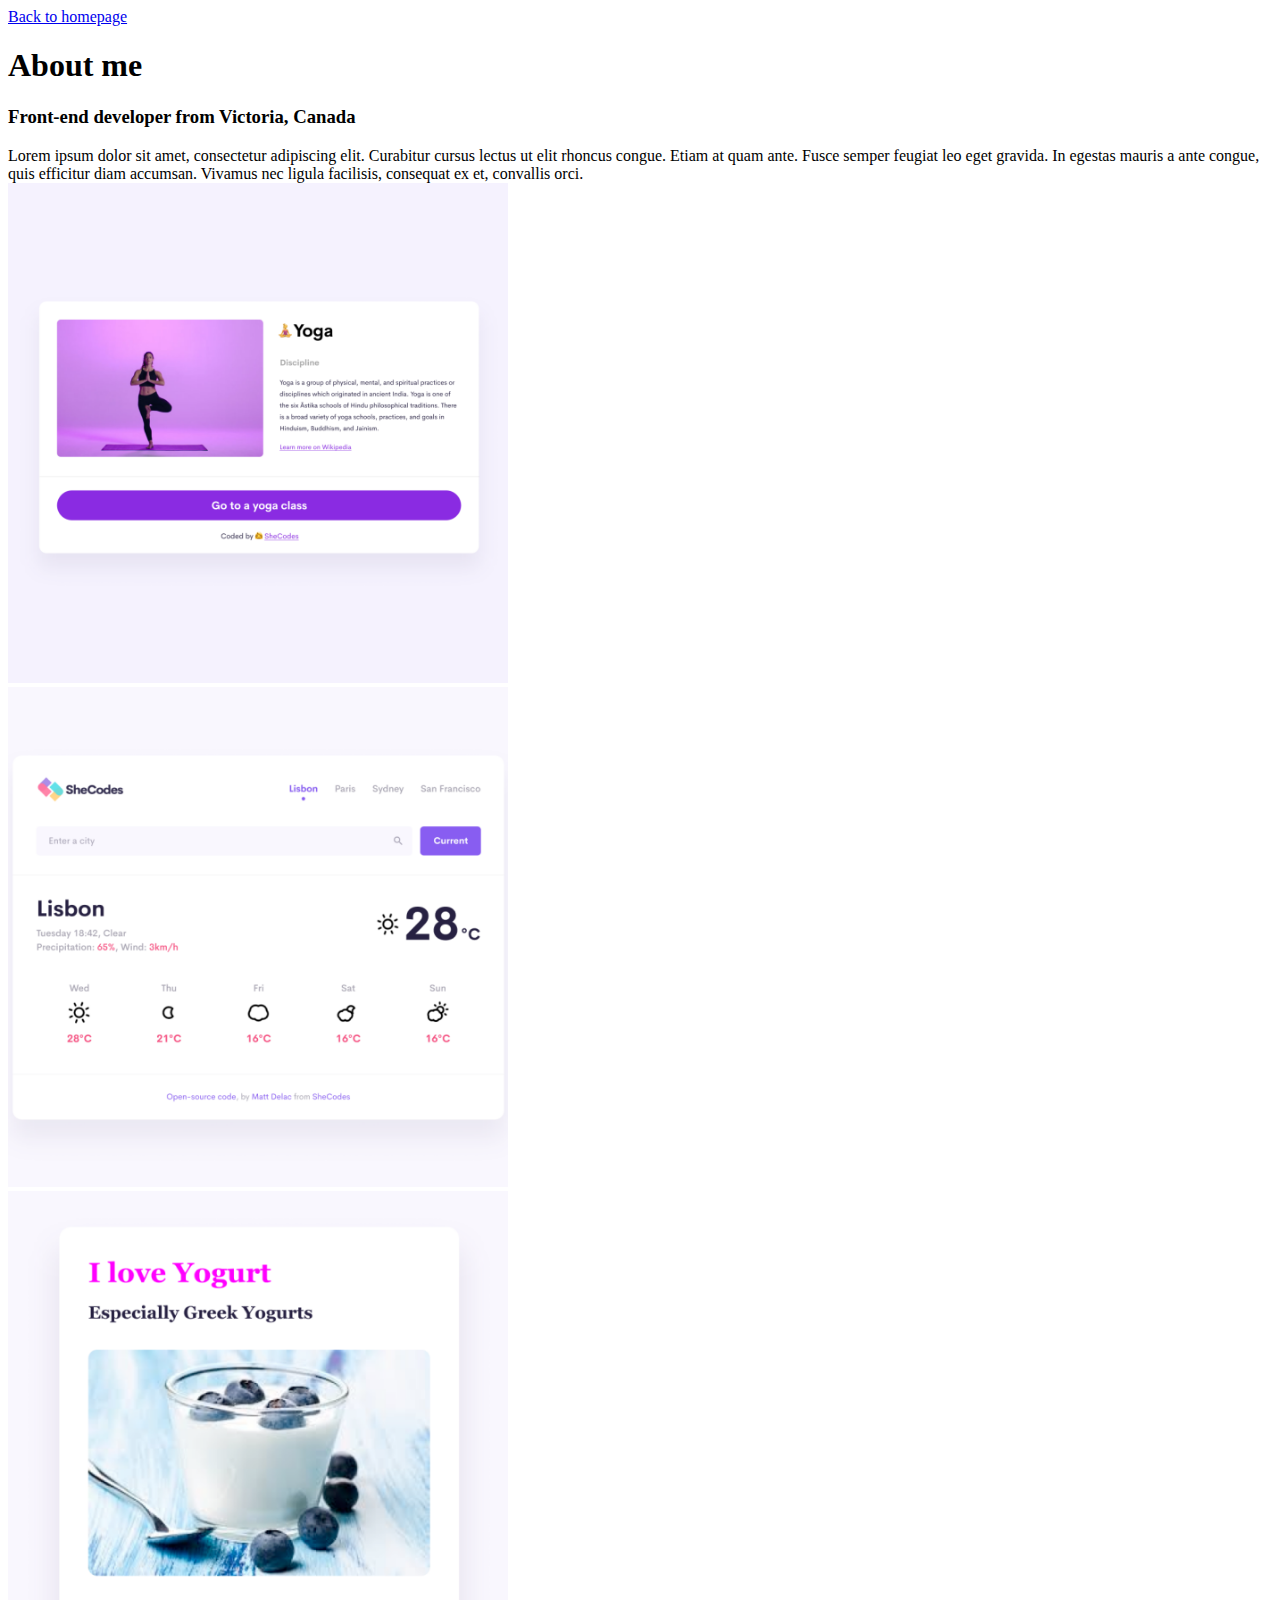
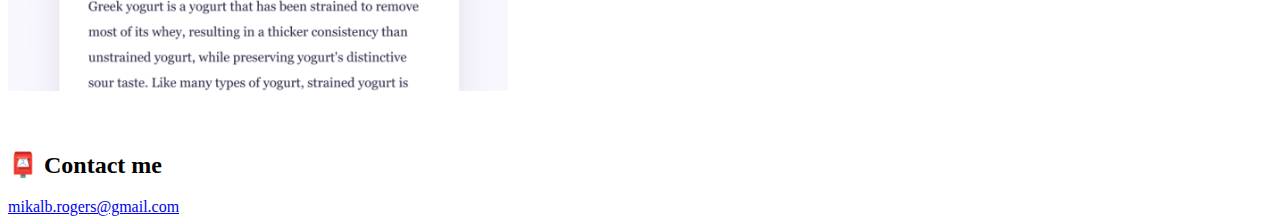
==== about.html @ 40241298 "transferred project from codesandbox" ====
<!DOCTYPE html>
<html lang="en">
  <head>
    <meta charset="UTF-8" />
    <meta http-equiv="X-UA-Compatible" content="IE=edge" />
    <meta name="viewport" content="width=device-width, initial-scale=1.0" />
    <link
      href="https://cdn.jsdelivr.net/npm/bootstrap@5.1.3/dist/css/bootstrap.min.css"
      rel="stylesheet"
      integrity="sha384-1BmE4kWBq78iYhFldvKuhfTAU6auU8tT94WrHftjDbrCEXSU1oBoqyl2QvZ6jIW3"
      crossorigin="anonymous"
    />
    <link rel="stylesheet" href="style.css" />
    <title>About Mika Rogers</title>
  </head>
  <body>
    <a href="index.html" class="homepage-link">Back to homepage</a>
    <h1>About me</h1>
    <h3>Front-end developer from Victoria, Canada</h3>
    <div class="about-paragraphs">
      <h7
        >Lorem ipsum dolor sit amet, consectetur adipiscing elit. Curabitur
        cursus lectus ut elit rhoncus congue. Etiam at quam ante. Fusce semper
        feugiat leo eget gravida. In egestas mauris a ante congue, quis
        efficitur diam accumsan. Vivamus nec ligula facilisis, consequat ex et,
        convallis orci.
      </h7>
    </div>
    <div class="container">
      <div class="row">
        <div class="col-md-4 my-3">
          <img
            src="images/yoga.png"
            width="500"
            class="img-fluid rounded shadow-sm p-2"
          />
        </div>
        <div class="col-md-4 my-3">
          <img
            src="images/weather.png"
            width="500"
            class="img-fluid rounded shadow-sm p-2"
          />
        </div>
        <div class="col-md-4 my-3">
          <img
            src="images/yogurt.png"
            width="500"
            class="img-fluid rounded shadow-sm p-2"
          />
        </div>
      </div>
    </div>
    <br />
    <br />
    <div id="contact">
      <h2>📮 Contact me</h2>
      <a href="mailto:mikalb.rogers@gmail.com" class="email-link">
        mikalb.rogers@gmail.com
      </a>
    </div>
  </body>
</html>
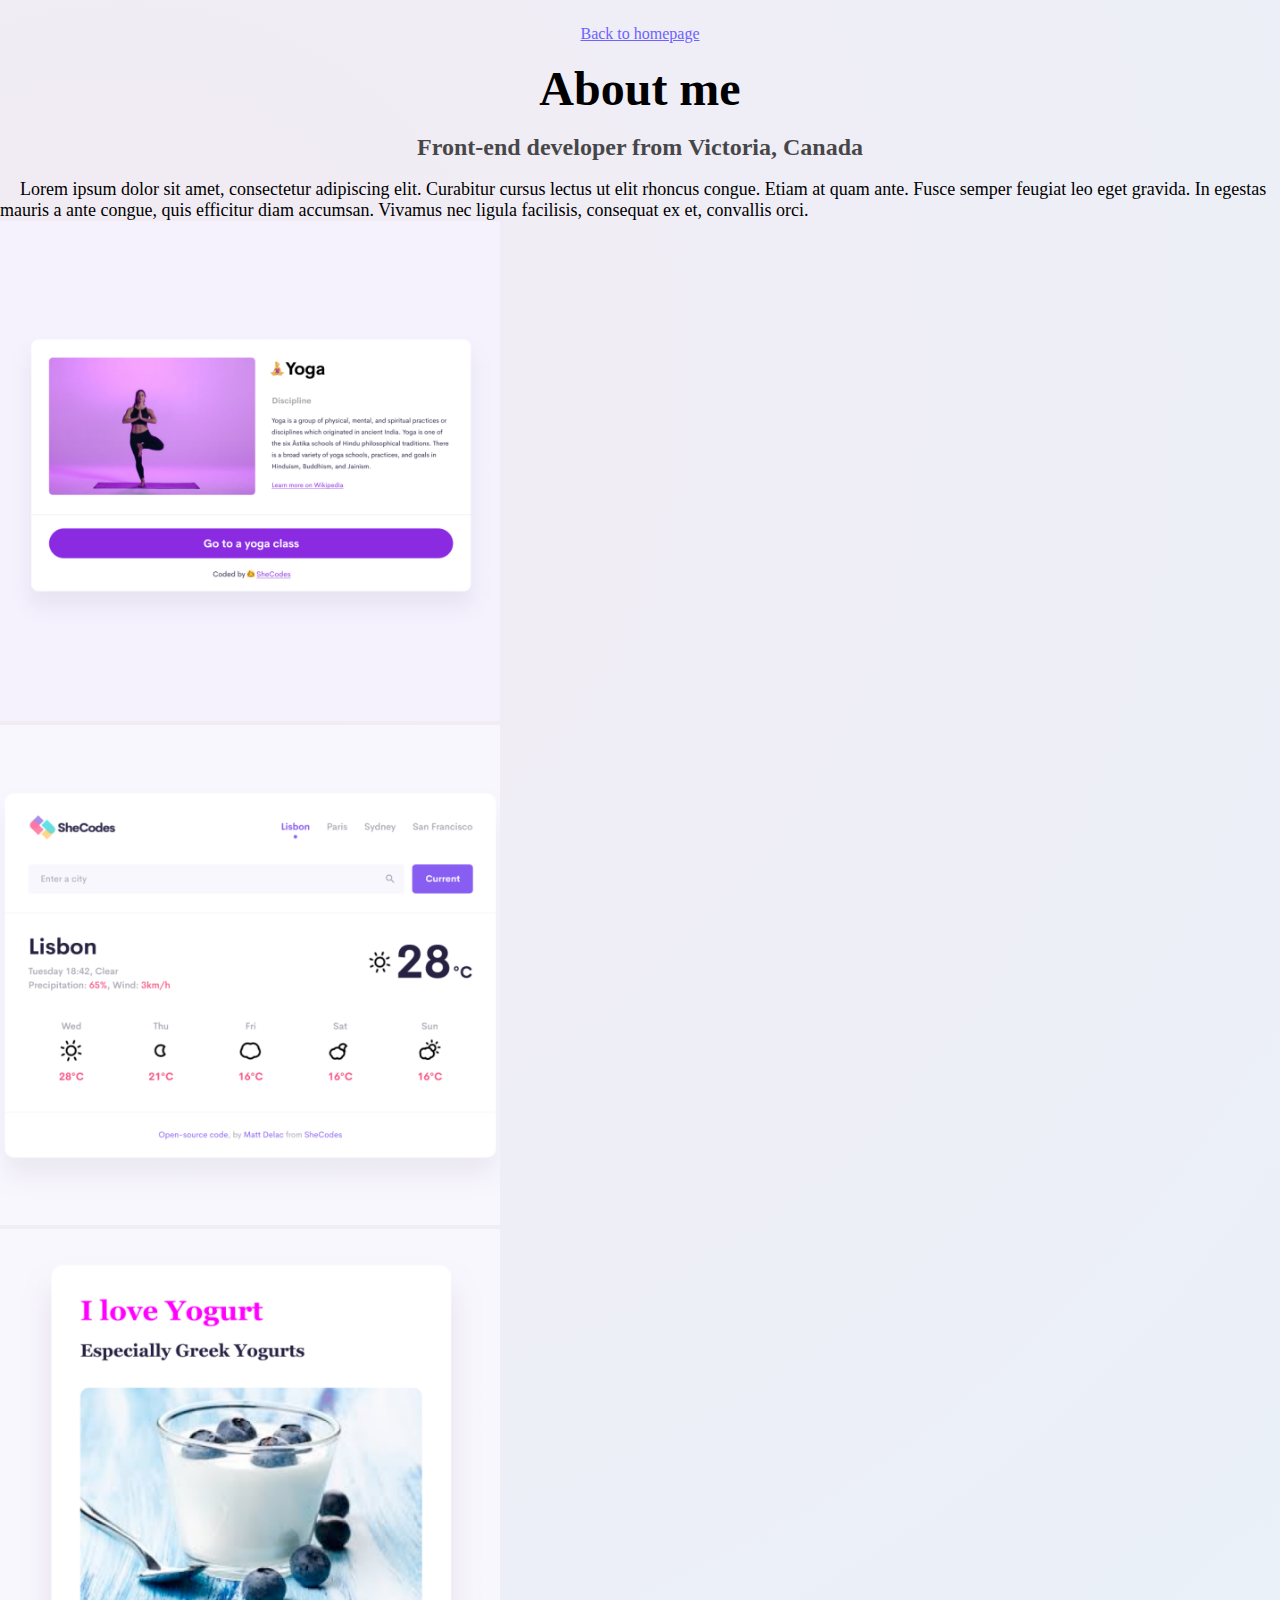
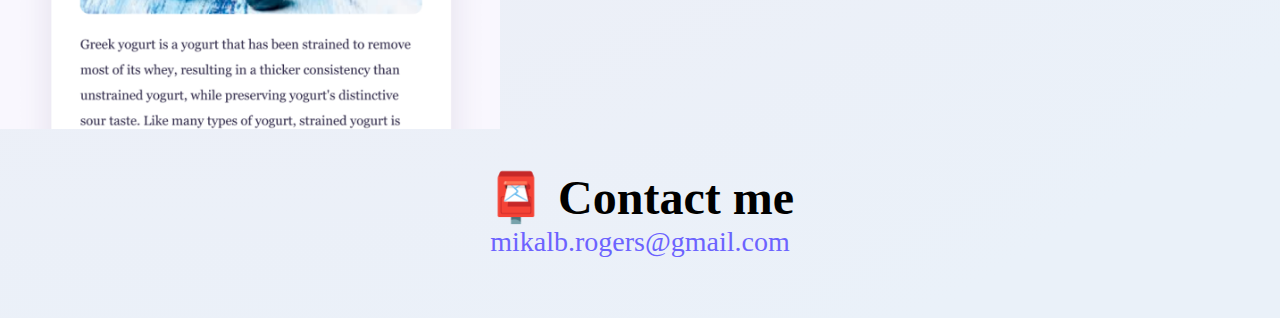
==== commit 4f4349a1: "Corrected css" ====
--- a/about.html
+++ b/about.html
@@ -4,19 +4,26 @@
     <meta charset="UTF-8" />
     <meta http-equiv="X-UA-Compatible" content="IE=edge" />
     <meta name="viewport" content="width=device-width, initial-scale=1.0" />
+    <meta
+      name="description"
+      content="Mika Rogers is a front-end web developer with experience in HTML, CSS, JS, API, Bootstrap, Hosting, Github, Flexbox, SEO, Responsive technologies"
+    />
     <link
       href="https://cdn.jsdelivr.net/npm/bootstrap@5.1.3/dist/css/bootstrap.min.css"
       rel="stylesheet"
       integrity="sha384-1BmE4kWBq78iYhFldvKuhfTAU6auU8tT94WrHftjDbrCEXSU1oBoqyl2QvZ6jIW3"
       crossorigin="anonymous"
     />
-    <link rel="stylesheet" href="style.css" />
-    <title>About Mika Rogers</title>
+    <link rel="stylesheet" href="/style.css" />
+    <title>About Mika Rogers - Front-end Web Developer</title>
   </head>
   <body>
-    <a href="index.html" class="homepage-link">Back to homepage</a>
+    <a href="/" title="Homepage" class="homepage-link">Back to homepage</a>
+    <br />
     <h1>About me</h1>
+    <br />
     <h3>Front-end developer from Victoria, Canada</h3>
+    <br />
     <div class="about-paragraphs">
       <h7
         >Lorem ipsum dolor sit amet, consectetur adipiscing elit. Curabitur
@@ -30,22 +37,25 @@
       <div class="row">
         <div class="col-md-4 my-3">
           <img
-            src="images/yoga.png"
+            src="/images/yoga.png"
             width="500"
+            alt="My yoga website project"
             class="img-fluid rounded shadow-sm p-2"
           />
         </div>
         <div class="col-md-4 my-3">
           <img
-            src="images/weather.png"
+            src="/images/weather.png"
             width="500"
+            alt="My weather app project"
             class="img-fluid rounded shadow-sm p-2"
           />
         </div>
         <div class="col-md-4 my-3">
           <img
-            src="images/yogurt.png"
+            src="/images/yogurt.png"
             width="500"
+            alt="My yogurt website project"
             class="img-fluid rounded shadow-sm p-2"
           />
         </div>
@@ -55,7 +65,11 @@
     <br />
     <div id="contact">
       <h2>📮 Contact me</h2>
-      <a href="mailto:mikalb.rogers@gmail.com" class="email-link">
+      <a
+        href="mailto:mikalb.rogers@gmail.com"
+        title="Contact Mika Rogers"
+        class="email-link"
+      >
         mikalb.rogers@gmail.com
       </a>
     </div>
--- a/style.css
+++ b/style.css
@@ -0,0 +1,127 @@
+:root {
+  --primary-color: #6c63ff;
+  --secondary-color: #f5f2fe;
+  --box-shadow: 0 5px 10px rgba(0, 0, 0, 0.3);
+}
+
+body {
+  margin: 60px auto;
+  max-width: 100%;
+  background: radial-gradient(
+    circle at 10% 20%,
+    rgb(242, 235, 243) 0%,
+    rgb(234, 241, 249) 90.1%
+  );
+}
+
+h1,
+h2,
+h3 {
+  text-align: center;
+  margin: 0;
+}
+
+h1 {
+  font-size: 48px;
+}
+
+h2 {
+  font-size: 48px;
+}
+
+h3 {
+  font-size: 24px;
+  opacity: 0.7;
+}
+
+h7 {
+  text-align: center;
+  font-size: 18px;
+  padding: 20px;
+}
+
+p {
+  padding: 20px;
+  border-radius: 4px;
+  font-size: 18px;
+  line-height: 1.5;
+  text-align: center;
+}
+
+.navigation-links {
+  display: flex;
+  margin-top: 40px;
+  justify-content: center;
+}
+
+.navigation-links a {
+  margin: 20px;
+  border-radius: 4px;
+  padding: 20px 15px;
+  text-decoration: none;
+  text-transform: capitalize;
+}
+
+.contact-link {
+  background: var(--primary-color);
+  box-shadow: var(--box-shadow);
+  color: white;
+}
+
+.contact-link:hover {
+  color: var(--primary-color);
+  background: #f5f2fe;
+  border: 1px solid var(--primary-color);
+}
+
+.about-link {
+  color: var(--primary-color);
+  border: 1px solid var(--primary-color);
+}
+
+.about-link:hover {
+  background: var(--primary-color);
+  box-shadow: var(--box-shadow);
+  color: white;
+}
+
+.homepage-link {
+  color: var(--primary-color);
+  text-align: center;
+  display: block;
+  margin-top: -35px;
+}
+
+.about-app {
+  flex: 1;
+}
+
+.email-link {
+  display: flex;
+  justify-content: center;
+  color: var(--primary-color);
+  font-size: 28px;
+  text-decoration: none;
+}
+
+.email-link:hover {
+  text-decoration: underline;
+}
+
+.bg-purple {
+  background-color: var(--primary-color);
+}
+
+.description {
+  text-align: left;
+}
+
+.button {
+  text-align: center;
+}
+
+@media (max-width: 576px) {
+  .img-homepage {
+    display: none;
+  }
+}
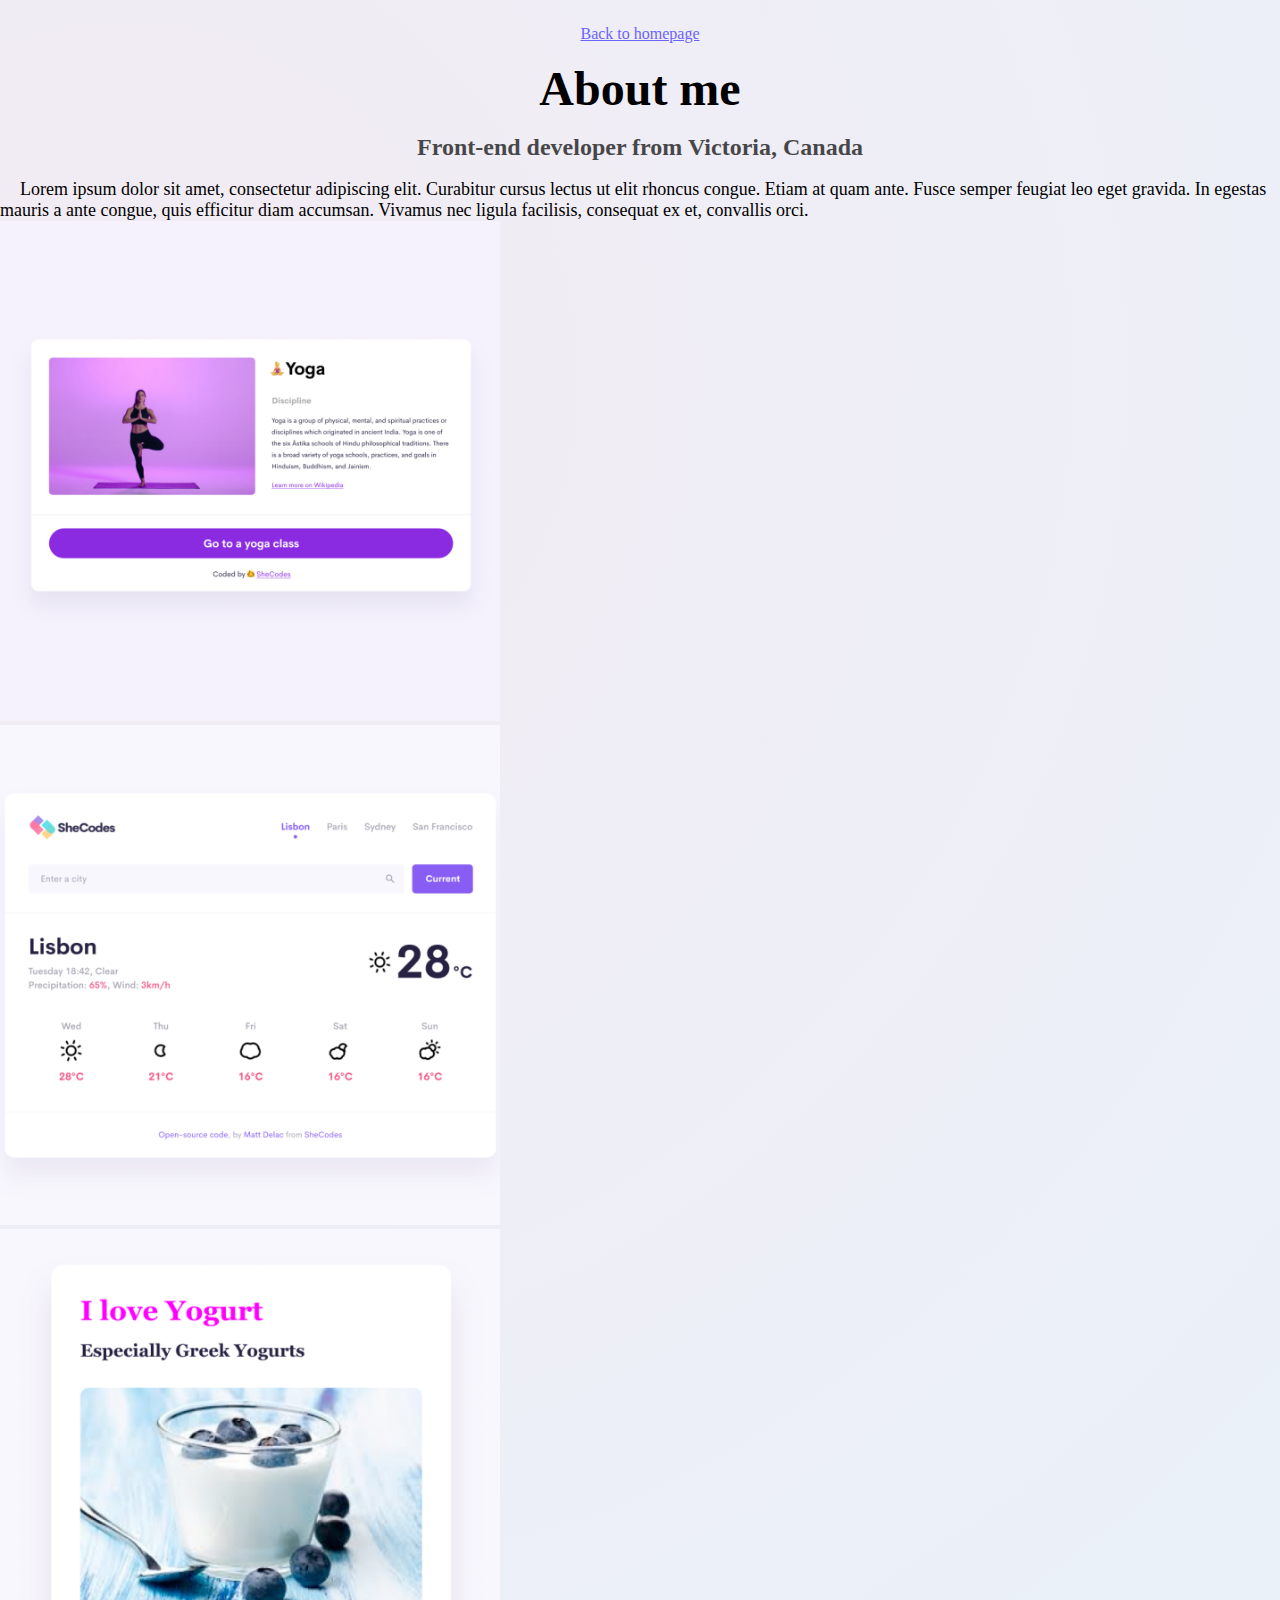
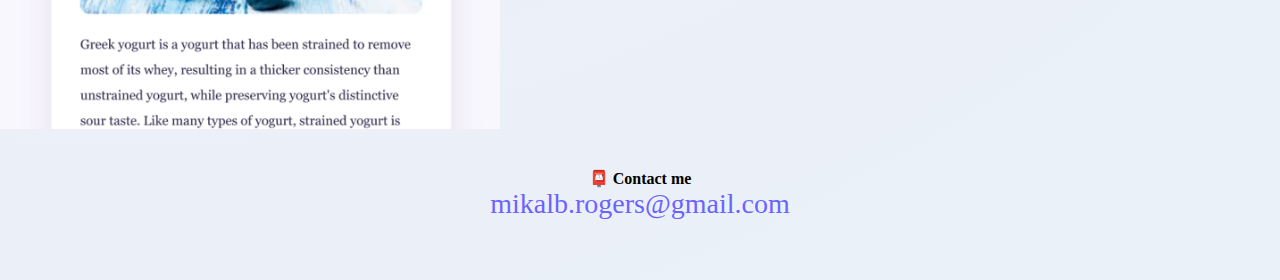
==== commit fad61af6: "Made website responsive" ====
--- a/about.html
+++ b/about.html
@@ -35,7 +35,7 @@
     </div>
     <div class="container">
       <div class="row">
-        <div class="col-md-4 my-3">
+        <div class="col-md-4 mb-3">
           <img
             src="/images/yoga.png"
             width="500"
@@ -43,7 +43,7 @@
             class="img-fluid rounded shadow-sm p-2"
           />
         </div>
-        <div class="col-md-4 my-3">
+        <div class="col-md-4 mb-3">
           <img
             src="/images/weather.png"
             width="500"
@@ -51,7 +51,7 @@
             class="img-fluid rounded shadow-sm p-2"
           />
         </div>
-        <div class="col-md-4 my-3">
+        <div class="col-md-4 mb-3">
           <img
             src="/images/yogurt.png"
             width="500"
@@ -64,7 +64,7 @@
     <br />
     <br />
     <div id="contact">
-      <h2>📮 Contact me</h2>
+      <h4>📮 Contact me</h4>
       <a
         href="mailto:mikalb.rogers@gmail.com"
         title="Contact Mika Rogers"
--- a/style.css
+++ b/style.css
@@ -16,7 +16,8 @@
 
 h1,
 h2,
-h3 {
+h3,
+h4 {
   text-align: center;
   margin: 0;
 }
@@ -72,6 +73,7 @@
   color: var(--primary-color);
   background: #f5f2fe;
   border: 1px solid var(--primary-color);
+  transition: all 200ms ease-in-out;
 }
 
 .about-link {
@@ -83,6 +85,7 @@
   background: var(--primary-color);
   box-shadow: var(--box-shadow);
   color: white;
+  transition: all 200ms ease-in-out;
 }
 
 .homepage-link {
@@ -90,10 +93,6 @@
   text-align: center;
   display: block;
   margin-top: -35px;
-}
-
-.about-app {
-  flex: 1;
 }
 
 .email-link {
@@ -115,13 +114,18 @@
 .description {
   text-align: left;
 }
-
 .button {
   text-align: center;
 }
 
 @media (max-width: 576px) {
+  .button {
+    text-align: center;
+  }
   .img-homepage {
     display: none;
   }
+  .description {
+    text-align: center;
+  }
 }
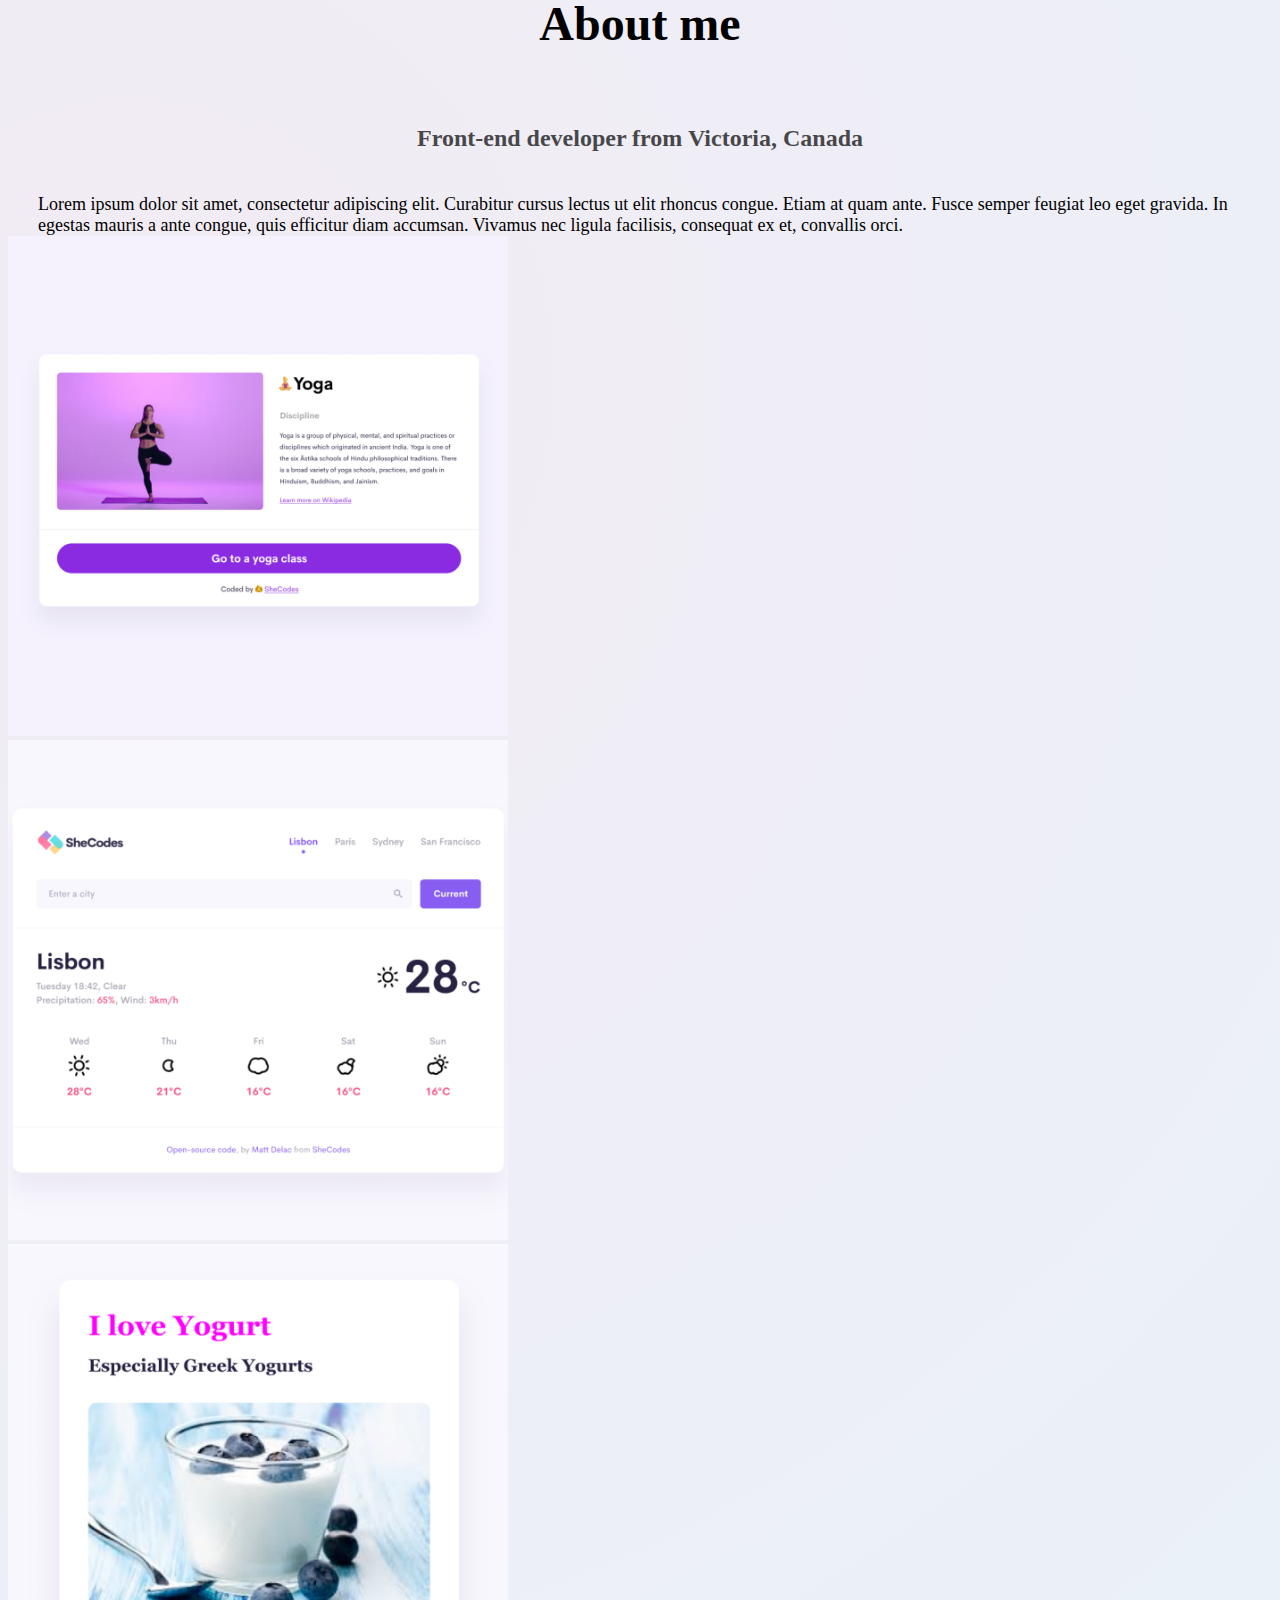
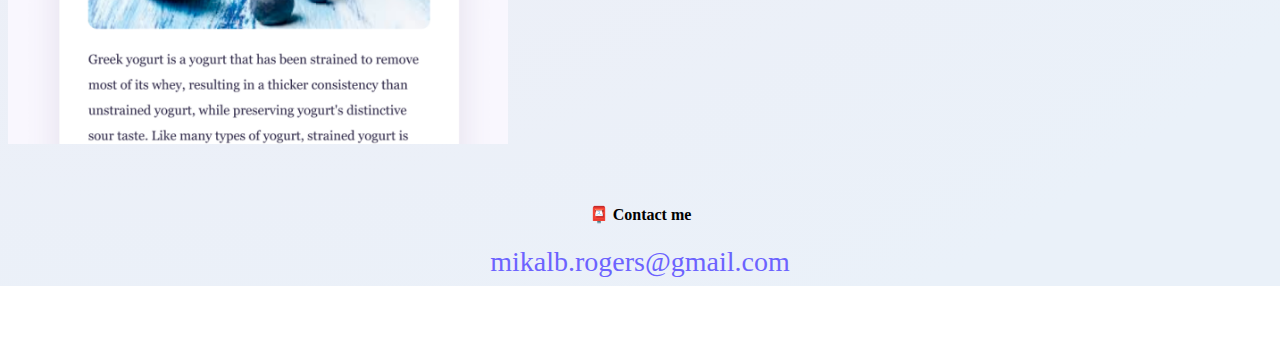
==== commit c6c5c42e: "Fixed margins" ====
--- a/about.html
+++ b/about.html
@@ -18,15 +18,16 @@
     <title>About Mika Rogers - Front-end Web Developer</title>
   </head>
   <body>
-    <a href="/" title="Homepage" class="homepage-link">Back to homepage</a>
-    <br />
+    <div class="homepage-link">
+      <a href="/" title="Homepage">Back to homepage</a>
+    </div>
     <h1>About me</h1>
     <br />
     <h3>Front-end developer from Victoria, Canada</h3>
     <br />
     <div class="about-paragraphs">
-      <h7
-        >Lorem ipsum dolor sit amet, consectetur adipiscing elit. Curabitur
+      <h7>
+        Lorem ipsum dolor sit amet, consectetur adipiscing elit. Curabitur
         cursus lectus ut elit rhoncus congue. Etiam at quam ante. Fusce semper
         feugiat leo eget gravida. In egestas mauris a ante congue, quis
         efficitur diam accumsan. Vivamus nec ligula facilisis, consequat ex et,
--- a/style.css
+++ b/style.css
@@ -5,7 +5,6 @@
 }
 
 body {
-  margin: 60px auto;
   max-width: 100%;
   background: radial-gradient(
     circle at 10% 20%,
@@ -17,9 +16,9 @@
 h1,
 h2,
 h3,
-h4 {
+h4,
+h7 {
   text-align: center;
-  margin: 0;
 }
 
 h1 {
@@ -38,7 +37,6 @@
 h7 {
   text-align: center;
   font-size: 18px;
-  padding: 20px;
 }
 
 p {
@@ -47,6 +45,11 @@
   font-size: 18px;
   line-height: 1.5;
   text-align: center;
+}
+
+.about-paragraphs {
+  margin-left: 30px;
+  margin-right: 30px;
 }
 
 .navigation-links {
@@ -63,36 +66,25 @@
   text-transform: capitalize;
 }
 
-.contact-link {
+.contact-link,
+.about-link {
   background: var(--primary-color);
   box-shadow: var(--box-shadow);
   color: white;
 }
 
-.contact-link:hover {
+.contact-link:hover,
+.about-link:hover {
   color: var(--primary-color);
   background: #f5f2fe;
   border: 1px solid var(--primary-color);
   transition: all 200ms ease-in-out;
 }
 
-.about-link {
-  color: var(--primary-color);
-  border: 1px solid var(--primary-color);
-}
-
-.about-link:hover {
-  background: var(--primary-color);
-  box-shadow: var(--box-shadow);
-  color: white;
-  transition: all 200ms ease-in-out;
-}
-
 .homepage-link {
   color: var(--primary-color);
   text-align: center;
-  display: block;
-  margin-top: -35px;
+  margin: -80px 20px 50px 20px;
 }
 
 .email-link {
